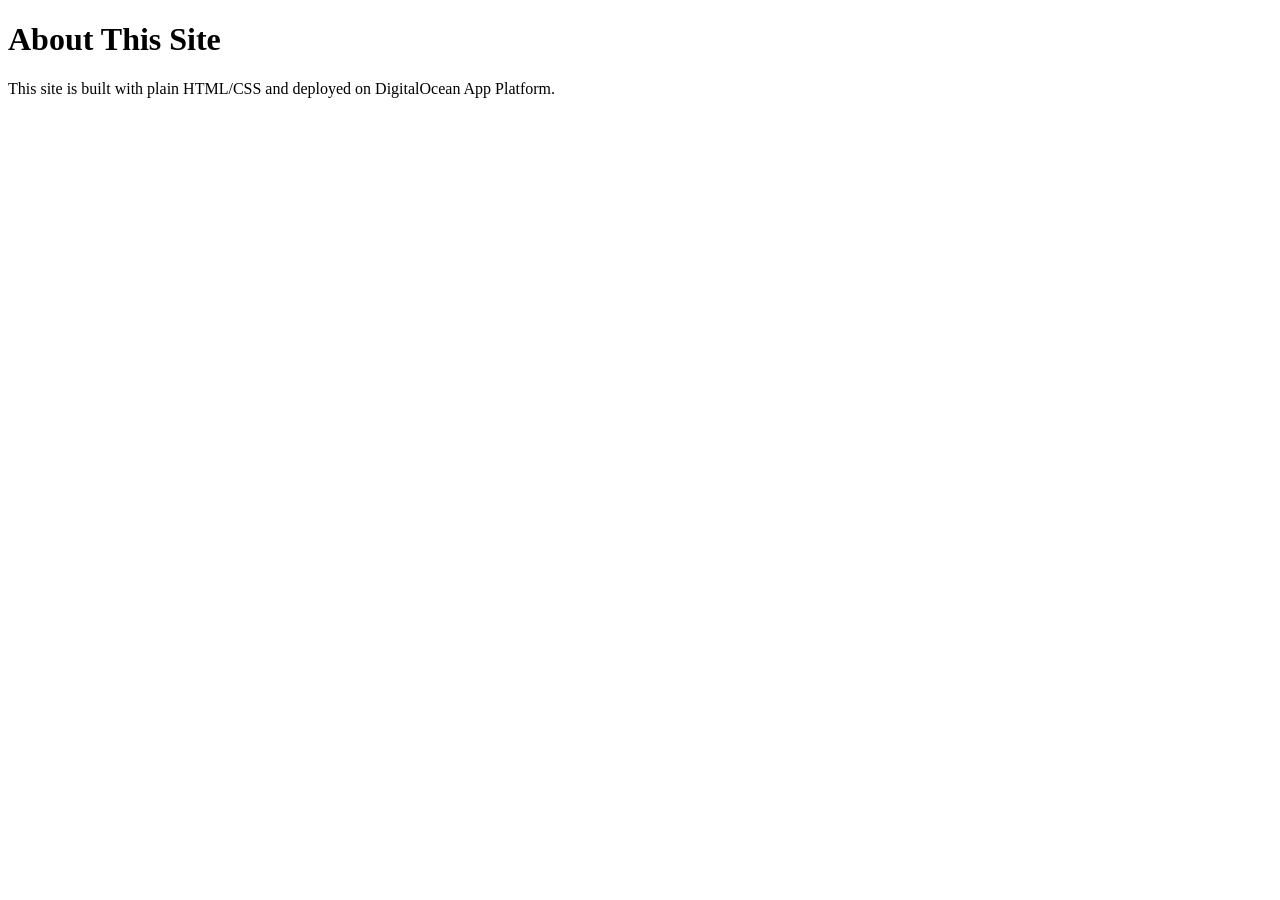
==== about.html @ 907c83b7 "Add about.html for site information" ====
<!DOCTYPE html>
<html lang="en">
<head>
  <meta charset="UTF-8">
  <title>About – My Static Site</title>
  <link rel="stylesheet" href="style.css">
</head>
<body>
  <header><h1>About This Site</h1></header>
  <main><p>This site is built with plain HTML/CSS and deployed on DigitalOcean App Platform.</p></main>
</body>
</html>
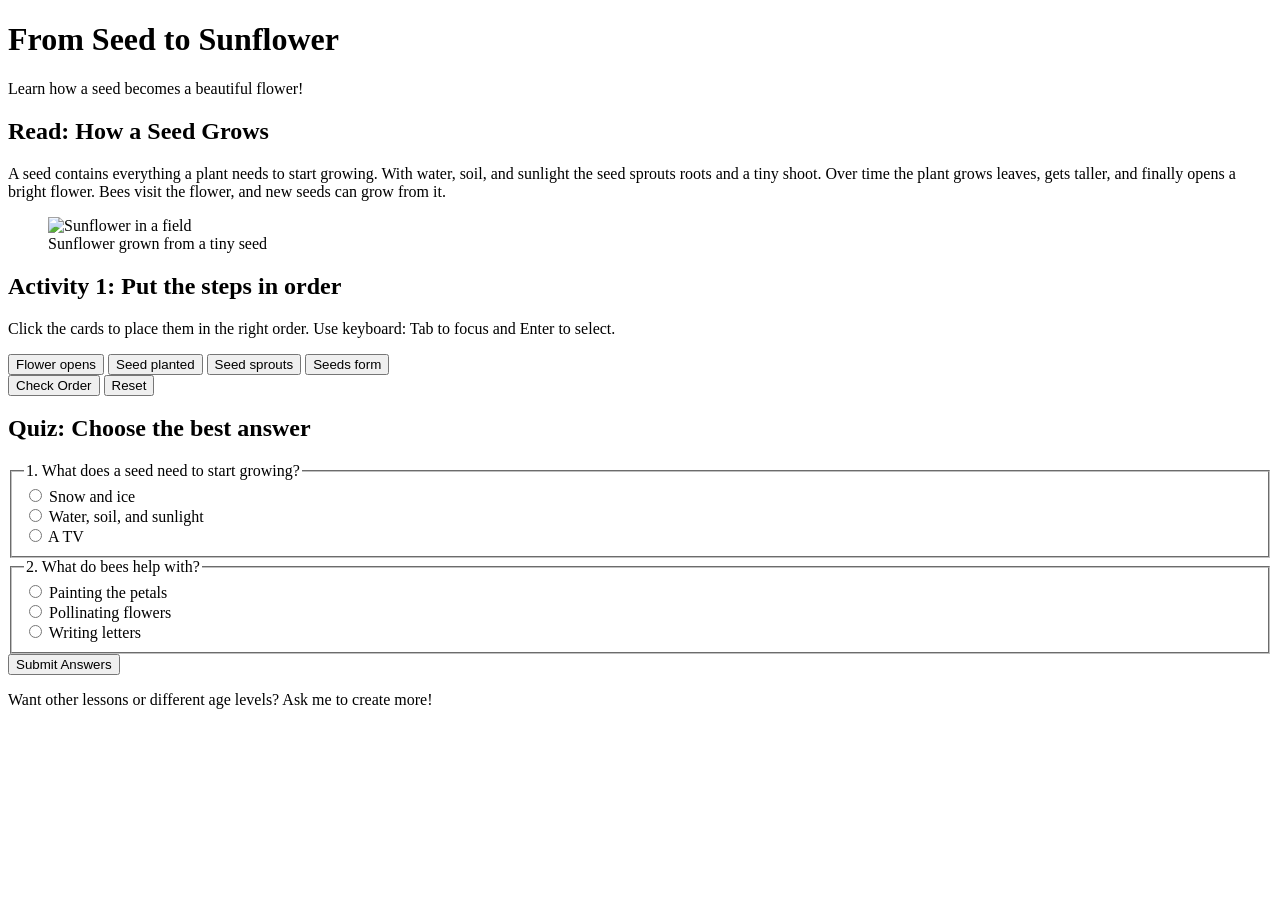
==== commit f4ce5196: "Revise about.html for new lesson content" ====
--- a/about.html
+++ b/about.html
@@ -1,12 +1,77 @@
-<!DOCTYPE html>
+<!doctype html>
 <html lang="en">
 <head>
-  <meta charset="UTF-8">
-  <title>About – My Static Site</title>
-  <link rel="stylesheet" href="style.css">
+  <meta charset="utf-8" />
+  <meta name="viewport" content="width=device-width,initial-scale=1" />
+  <title>From Seed to Sunflower — Kids Lesson</title>
+  <link rel="stylesheet" href="styles.css" />
 </head>
 <body>
-  <header><h1>About This Site</h1></header>
-  <main><p>This site is built with plain HTML/CSS and deployed on DigitalOcean App Platform.</p></main>
+  <main class="container" id="main">
+    <header>
+      <h1>From Seed to Sunflower</h1>
+      <p class="subtitle">Learn how a seed becomes a beautiful flower!</p>
+    </header>
+
+    <section aria-labelledby="read-title" class="card">
+      <h2 id="read-title">Read: How a Seed Grows</h2>
+      <p>
+        A seed contains everything a plant needs to start growing. With water, soil, and sunlight the seed sprouts roots and a tiny shoot. Over time the plant grows leaves, gets taller, and finally opens a bright flower. Bees visit the flower, and new seeds can grow from it.
+      </p>
+      <figure>
+        <img src="https://upload.wikimedia.org/wikipedia/commons/4/40/Sunflower_sky_backdrop.jpg" alt="Sunflower in a field" />
+        <figcaption>Sunflower grown from a tiny seed</figcaption>
+      </figure>
+    </section>
+
+    <section aria-labelledby="sequence-title" class="card">
+      <h2 id="sequence-title">Activity 1: Put the steps in order</h2>
+      <p>Click the cards to place them in the right order. Use keyboard: Tab to focus and Enter to select.</p>
+
+      <div id="sequence" class="sequence">
+        <!-- Shuffle these when page loads -->
+        <button class="seq-card" data-step="3" aria-pressed="false">Flower opens</button>
+        <button class="seq-card" data-step="1" aria-pressed="false">Seed planted</button>
+        <button class="seq-card" data-step="2" aria-pressed="false">Seed sprouts</button>
+        <button class="seq-card" data-step="4" aria-pressed="false">Seeds form</button>
+      </div>
+
+      <div class="controls">
+        <button id="check-order">Check Order</button>
+        <button id="reset-order">Reset</button>
+        <div id="order-feedback" role="status" aria-live="polite"></div>
+      </div>
+    </section>
+
+    <section aria-labelledby="quiz-title" class="card">
+      <h2 id="quiz-title">Quiz: Choose the best answer</h2>
+      <form id="quiz-form">
+        <fieldset>
+          <legend>1. What does a seed need to start growing?</legend>
+          <label><input type="radio" name="q1" value="a"> Snow and ice</label><br/>
+          <label><input type="radio" name="q1" value="b"> Water, soil, and sunlight</label><br/>
+          <label><input type="radio" name="q1" value="c"> A TV</label>
+        </fieldset>
+
+        <fieldset>
+          <legend>2. What do bees help with?</legend>
+          <label><input type="radio" name="q2" value="a"> Painting the petals</label><br/>
+          <label><input type="radio" name="q2" value="b"> Pollinating flowers</label><br/>
+          <label><input type="radio" name="q2" value="c"> Writing letters</label>
+        </fieldset>
+
+        <div class="controls">
+          <button type="button" id="submit-quiz">Submit Answers</button>
+          <div id="quiz-feedback" role="status" aria-live="polite"></div>
+        </div>
+      </form>
+    </section>
+
+    <footer class="card">
+      <p>Want other lessons or different age levels? Ask me to create more!</p>
+    </footer>
+  </main>
+
+  <script src="script.js"></script>
 </body>
 </html>
